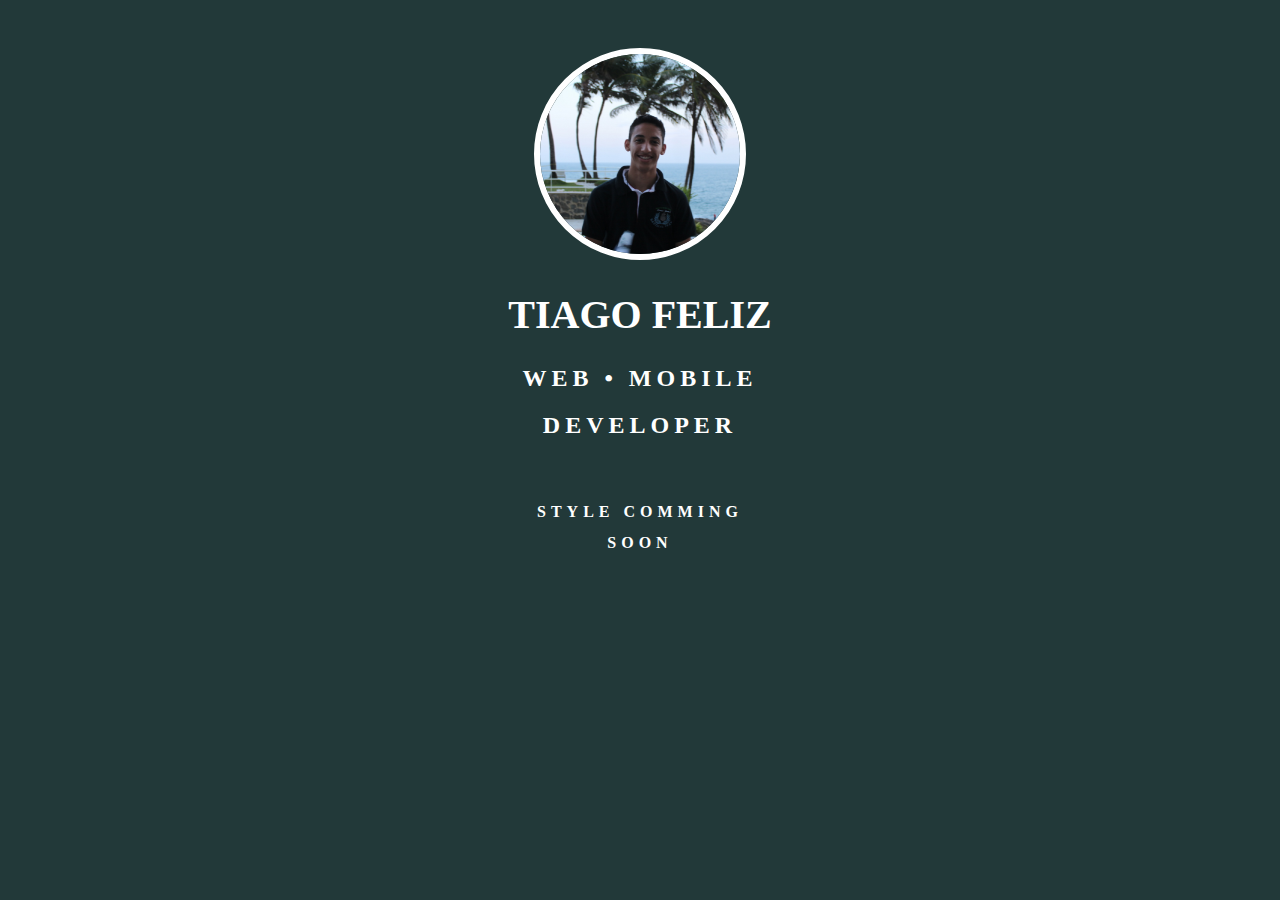
==== resume/index.html @ dcb4b453 "resume" ====
<!DOCTYPE html>
<html>
	<head>
		<title>Tiago Feliz</title>
	</head>
	<header>
		<link rel="stylesheet" href="assets/css/index.css" type="text/css">
	</header>
	<body>
		<div id="main_container">
			<img src="assets/img/me.png" />
			<div id="text_content">
				<h1>tiago feliz</h1>
				<h2>web • mobile</h2>
				<h2>developer</h2>
			</div>
			<div id="style_comming_soon">
				<h2>style comming</h2>
				<h2>soon</h2>
			</div>
		</div>
	</body>
</html>
---- resume/assets/css/index.css ----
html, body{
	margin: 0;
	padding: 0;
}

#main_container{
	background: rgba(34, 57, 57, 1);
	position: absolute;
	height: 100%;
	width: 100%;
	text-align: center;
}

#main_container img{
	width: 200px;
	min-width: 200px;
	border: 6px solid #fff;
	border-radius: 50%;
	margin-top: 3em;
}

#text_content h1 {
	text-transform: uppercase;
	color: #fff;
	font-size: 2.5em;
}

#text_content h2 {
	color: #fff;
	letter-spacing: 5px;
    text-transform: uppercase;
}

#style_comming_soon{
	margin-top: 4em;
}

#style_comming_soon h2 {
	font-size: 1.0em;
	color: #fff;
	letter-spacing: 5px;
    text-transform: uppercase;	
}
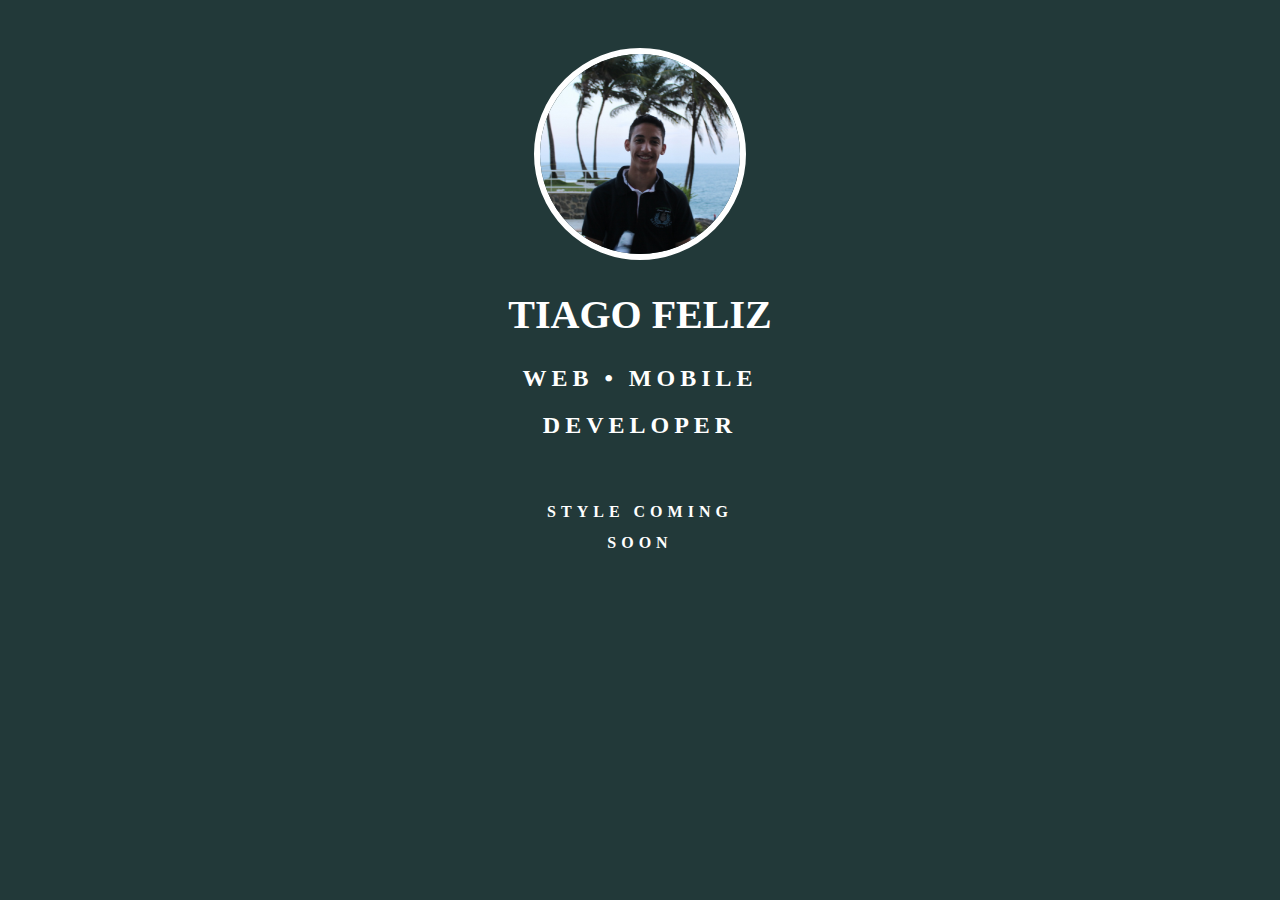
==== commit 2ac1922e: "resume" ====
--- a/resume/index.html
+++ b/resume/index.html
@@ -15,7 +15,7 @@
 				<h2>developer</h2>
 			</div>
 			<div id="style_comming_soon">
-				<h2>style comming</h2>
+				<h2>style coming</h2>
 				<h2>soon</h2>
 			</div>
 		</div>
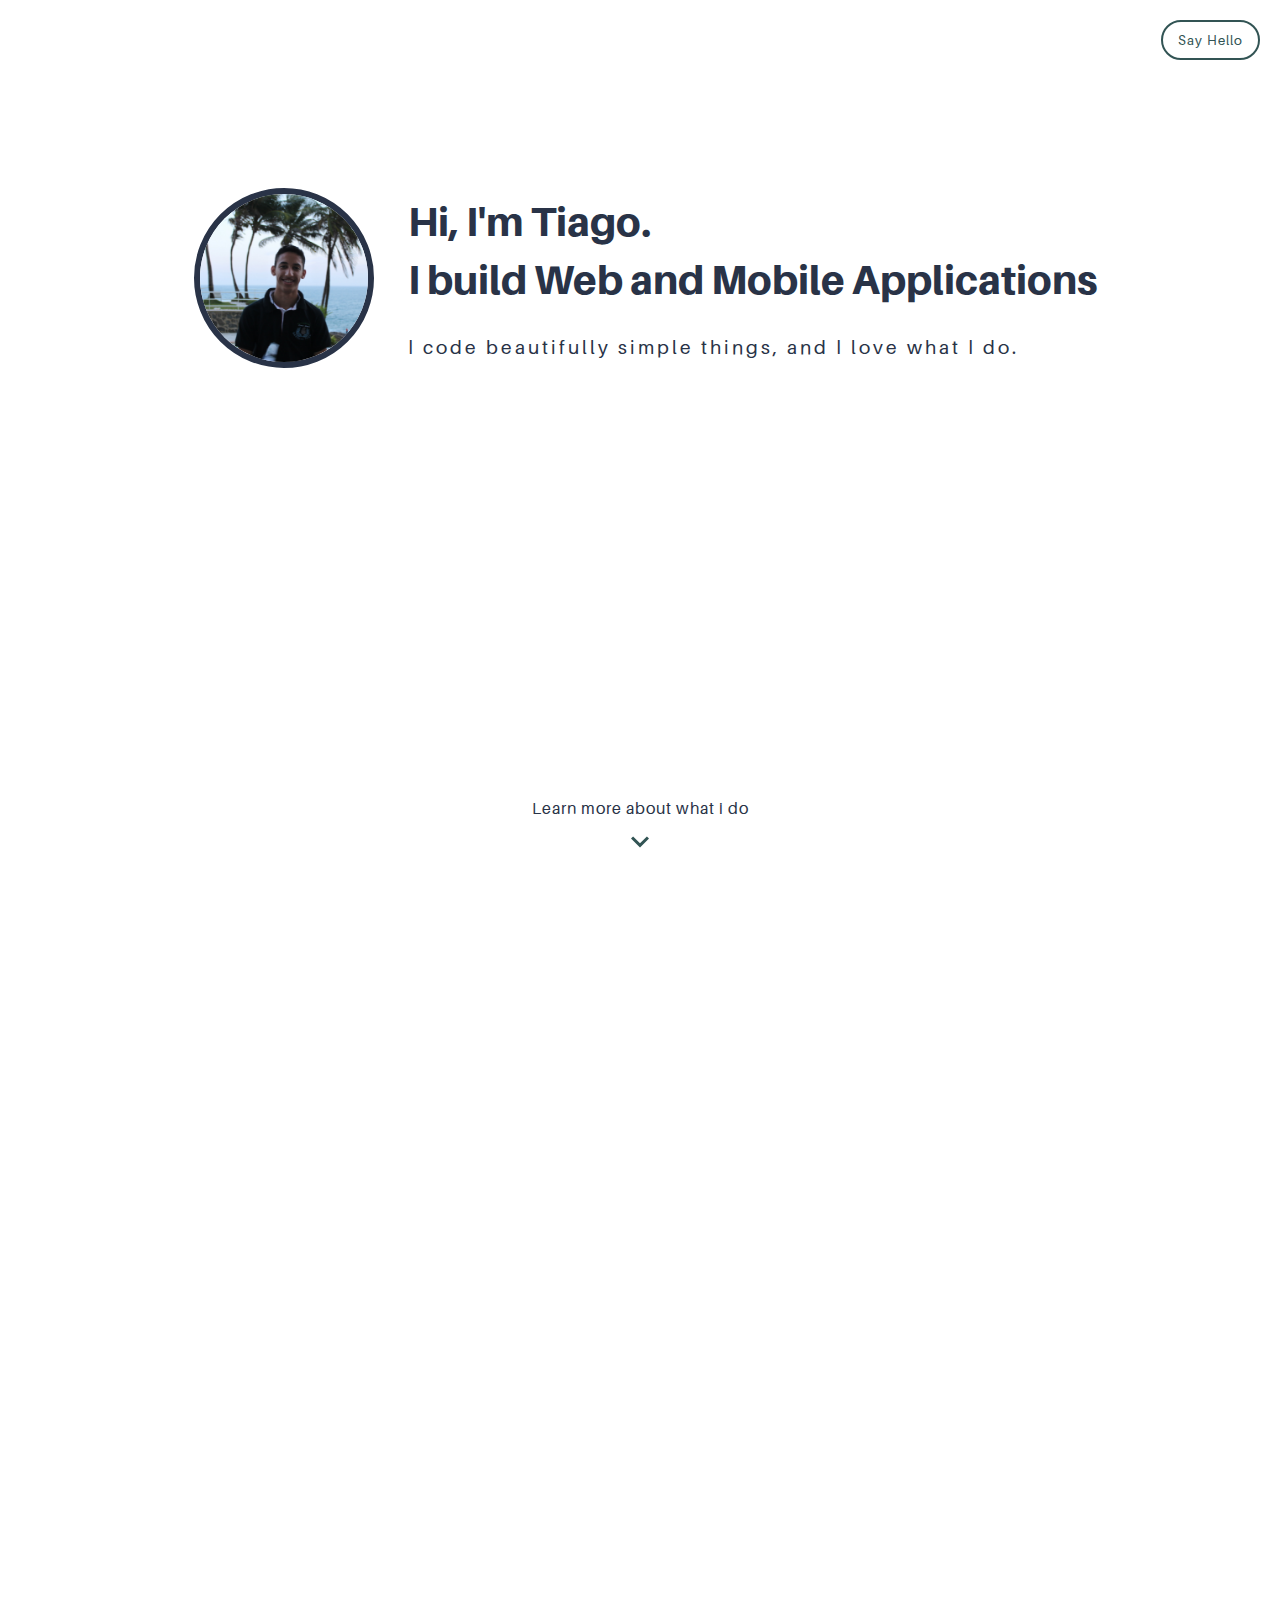
==== commit 333e79cf: "style" ====
--- a/resume/index.html
+++ b/resume/index.html
@@ -2,21 +2,83 @@
 <html>
 	<head>
 		<title>Tiago Feliz</title>
+		<meta name="viewport" content="width=device-width, initial-scale=1.0">
 	</head>
 	<header>
 		<link rel="stylesheet" href="assets/css/index.css" type="text/css">
+		<link rel="stylesheet" href="assets/css/index-responsive.css" type="text/css">
+		<link rel="stylesheet" href="assets/css/index-responsive-landscape.css" type="text/css">
 	</header>
 	<body>
-		<div id="main_container">
-			<img src="assets/img/me.png" />
-			<div id="text_content">
-				<h1>tiago feliz</h1>
-				<h2>web • mobile</h2>
-				<h2>developer</h2>
+		<div id="main">
+			<div id="header">
+				<div class="header-component" id="some_logo">
+					<button>Say Hello</button>
+				</div>
+				<div class="header-component" id="say_hello">
+					<button>Say Hello</button>
+				</div>
 			</div>
-			<div id="style_comming_soon">
-				<h2>style coming</h2>
-				<h2>soon</h2>
+			<div id="main_container">
+				<div id="content">
+					<div class="section" id="img_content">
+						<img src="assets/img/me.png" />
+					</div>
+					<div class="section" id="text_content">
+						<div id="hey">
+							<p>Hi, I'm Tiago.</p>
+							<p>I build Web and Mobile Applications</p>
+						</div>
+						<div id="under">
+							<span>I code beautifully simple things, and I love what I do.</span>
+						</div>
+					</div>
+				</div>
+				<div id="footer">
+					<span>Learn more about what i do</span>
+					<span><img src="assets/img/svg/arrow-down.svg"/></span>
+				</div>
+			</div>
+		</div>
+		<div id="about">
+			<div id="real_content">
+				<div id="title">
+					<span>Nice to meet you.</span>
+				</div>
+				<div id="content">
+					<h2>I am a professional developer who is incredibly goal-oriented and determined. I believe that every professional objective or not can be achieved as long as you have the determination, commitment and desire to learn. This is my professional goal: promote my career with high-quality applications with a position that will allow me to expand my horizons and reach my full potential.</h2>
+				</div>
+			</div>
+		</div>
+		<div id="skews">
+			<div id="jornal">
+				<div class="column">
+					<img src="assets/img/svg/mobile-development.svg" />
+					<h2 class="title">Mobile</h2>
+					<p class="text">Always looking to bring something special to IOS and Android projects, native or cross-platforms.<p>
+					<h3 class="subtitle">Languages I speak:</h3>
+					<p class="text">Android, Kotlin, JavaScript</p>
+					<h3 class="subtitle">Dev Tools:</h3>
+					<p class="text">React-Native</p>
+				</div>
+				<div class="column">
+					<img src="assets/img/svg/web-development.svg" />
+					<h2 class="title">Web</h2>
+					<p class="text">I tend to code things using the best practice and technologies, and enjoy bringing ideas to life in the browser.<p>
+					<h3 class="subtitle">Languages I speak:</h3>
+					<p class="text">HTML, CSS, JavaScript, PHP</p>
+					<h3 class="subtitle">Dev Tools:</h3>
+					<p class="text">CodeIgniter, JQuery, React.js</p>
+				</div>
+				<div class="column">
+					<img src="assets/img/svg/training.svg" />
+					<h2 class="title">Learning</h2>
+					<p class="text">The experience builds the professional. Experienced professionals are in constant process of learning.<p>
+					<h3 class="subtitle">News soon:</h3>
+					<p class="text">Python</p>
+					<h3 class="subtitle">Dev Tools:</h3>
+					<p class="text">Flask, WebPack, Redux Redis</p>
+				</div>
 			</div>
 		</div>
 	</body>
--- a/resume/assets/css/index.css
+++ b/resume/assets/css/index.css
@@ -1,44 +1,262 @@
+@font-face {
+     font-family: aileronheavy;
+     src: url('../fonts/Aileron-Heavy.otf');
+}
+
+@font-face {
+     font-family: aileronregular;
+     src: url('../fonts/Aileron-Regular.otf');
+}
+
+* {
+  	box-sizing: border-box;
+}
 
 html, body{
 	margin: 0;
 	padding: 0;
+	width: 100%;
+    height:100%;
+    text-rendering: optimizeLegibility;
+    text-size-adjust: 100%;
+    overflow-x: hidden;
+}
+
+/* width */
+::-webkit-scrollbar {
+  width: 5px;
+}
+
+/* Track */
+::-webkit-scrollbar-track {
+  background: #f1f1f1; 
+}
+
+/* Handle */
+::-webkit-scrollbar-thumb {
+  background: #888; 
+}
+
+/* Handle on hover */
+::-webkit-scrollbar-thumb:hover {
+  background: #555; 
+}
+
+	/*MAIN*/
+
+#main{
+	width: 100%;
+    height:100%;
+}
+
+#header{
+    height: 12%;
+    display: flex;
+    justify-content: space-between;
+}
+
+#header .header-component{
+	display: inline-block;
+    margin: 20px;
+    text-align: center;
+    width: 100px;
+}
+
+#header #some_logo{
+    text-align: left;
+    visibility: hidden;
+}
+
+#header #say_hello{
+    text-align: right;
+}
+
+#header button{
+    background: transparent;
+    outline: none;
+    border: 2px solid rgba(50, 84, 84, 1);
+    padding: 10px 15px;
+    border-radius: 35px;
+    color: rgba(50, 84, 84, 1);
+    font-family: aileronregular;
+    letter-spacing: 1px;
+    cursor: pointer;
+    transition: .2s;
+}
+
+#header button:hover{
+	background: rgba(50, 84, 84, 1);
+	color: #fff;
 }
 
 #main_container{
-	background: rgba(34, 57, 57, 1);
-	position: absolute;
-	height: 100%;
-	width: 100%;
-	text-align: center;
-}
-
-#main_container img{
-	width: 200px;
-	min-width: 200px;
-	border: 6px solid #fff;
+	color: rgba(41, 51, 71, 1);
+	background: rgba(255,255,255, 1);
+	text-align: center;
+	vertical-align: middle;
+	height: 78%
+}
+
+#main_container #content{
+	margin-top: 60px;
+	height: 50%;
+}
+
+#main_container #footer{
+	text-align: center;
+    width: 100%;
+    font-family: aileronregular;
+    letter-spacing: 1px;
+    height: 50%;
+    display: flex;
+    flex-direction: column;
+    justify-content: flex-end;
+}
+
+#main_container #footer span{
+	display: block;
+}
+
+#main_container #footer span img{
+	width: 3em;
+	transition: .2s;
+	padding: 15px;
+	cursor: pointer;
+}
+
+#main_container #footer span img:hover{
+	transform: translateY(20px);
+}
+
+#main_container .section{
+	display: inline-block;	
+}
+
+#main_container #img_content img{
+	width: 180px;
+	min-width: 180px;
+	margin: 20px;
+	border: 6px solid rgba(41, 51, 71, 1);
 	border-radius: 50%;
-	margin-top: 3em;
-}
-
-#text_content h1 {
-	text-transform: uppercase;
-	color: #fff;
+}
+
+#text_content{
+	vertical-align: 34px;
+}
+
+#text_content #hey{
+	margin-bottom: 2em;
+}
+
+#text_content #hey p {
+	text-align: left;
+	font-family: aileronheavy;
 	font-size: 2.5em;
-}
-
-#text_content h2 {
-	color: #fff;
-	letter-spacing: 5px;
-    text-transform: uppercase;
-}
-
-#style_comming_soon{
-	margin-top: 4em;
-}
-
-#style_comming_soon h2 {
-	font-size: 1.0em;
-	color: #fff;
-	letter-spacing: 5px;
-    text-transform: uppercase;	
+	margin: 10px;
+}
+
+#text_content #under{
+
+}
+
+#text_content #under span {
+	font-family: aileronregular;
+	letter-spacing: 3px;
+    display: block;
+    font-size: 1.2em;
+    text-align: left;
+    margin: 10px;
+}
+
+#text_content span:first-child {
+	padding-bottom: .4em;	
+}
+
+	/*ABOUT*/
+
+#about{
+	width: 100%;
+    height:100%;
+    background: rgba(50, 84, 84, 1);
+    color: rgba(255, 255, 255, .8)
+}
+
+#about #real_content{
+	margin: 0 15em 0 15em;
+	padding-block-start: 5em;
+}
+
+#about #title{
+	text-align: center;
+	font-family: aileronheavy;
+	font-size: 2.2em;
+	letter-spacing: 2px;
+}
+
+#about #content{
+	font-family: aileronregular;
+	font-size: 0.8em;
+	text-align: center;
+	letter-spacing: 2px;
+    line-height: 1.5;
+}
+
+#about #content h2{	
+	font-weight: 100;
+}
+
+	/*SKEWS*/
+
+#skews{
+	width: 100%;
+    height:50%;
+}
+
+#skews #jornal{
+	padding: 30px 20px;  
+	width: 85%;
+    height: 200%;
+    background: #fff;
+    position: relative;
+    top: -80%;
+    left: 7.5%;
+    border-radius: 10px;
+    box-shadow: 0 5px 5px 0 rgba(233,240,243,0.5), 0 0 0 1px #E6ECF8;
+    border-bottom: 0px solid #E6ECF8;
+    height: fit-content;
+}
+
+#skews #jornal .column{
+	display: inline-block; 
+    width: 30%;
+    text-align: center;
+    margin: 0 1em 0 1em;
+    height: 100%;
+}
+
+#jornal .column img{
+	width: 4em;
+}
+
+#jornal .column .title{
+	font-family: aileronheavy;
+	color: rgba(41, 51, 71, 1);
+	letter-spacing: 2px;
+	font-size: 1.8em;
+}
+
+#jornal .column .subtitle{
+	font-family: aileronregular;
+	color: rgba(50, 84, 84, 1);
+	letter-spacing: 1px;
+	font-size: 1.1em;
+	line-height: 1.5;
+}
+
+#jornal .column .text{
+	font-family: aileronregular;
+	color: #444;
+	letter-spacing: 1px;
+	line-height: 1.5;
+	font-size: 1em;
 }--- a/resume/assets/css/index-responsive.css
+++ b/resume/assets/css/index-responsive.css
@@ -0,0 +1,728 @@
+@media screen and (min-width: 10px) { /*Generico*/
+	@media screen and (max-width: 1000px) { 
+		#header{
+	    	height: 4%;
+		}	
+
+		#main_container #footer span:first-child{
+			display: none;
+		}
+
+		#main_container #img_content img{
+			width: 10em;
+			min-width: 10em;
+		}
+
+		#text_content #hey{
+		    display: flex;
+		    flex-direction: column;
+		}
+
+		#text_content #hey p {
+			text-align: center;
+		    font-size: 1.5em;
+			margin: 5px;
+		}
+
+		#text_content #under span {
+		    font-size: 1em;
+		    text-align: center;
+		}
+
+			/*ABOUT*/
+
+		#about #title {
+			font-size: 2em;
+	    	padding-bottom: 10px;
+	    }
+
+	    #about #content {
+		    font-size: 0.6em;
+		}
+
+		#about #real_content {
+			margin: 0 1em 0 1em;
+			padding-block-start: 2em;
+		}
+
+			/*SKEWS*/
+
+		#skews #jornal {
+			top: -70%;
+			height: unset;
+		}
+
+		#skews #jornal .column {
+		    display: block;
+		    margin: unset;
+		    height: unset;
+		    width: unset;
+		}
+	}
+}
+
+@media screen and (min-width: 300px) { /*Galaxy s5*/
+	@media screen and (max-width: 360px) {
+		@media screen and (min-height: 600px) {
+			@media screen and (max-height: 660px) {
+				#header{
+			    	height: 4%;
+				}	
+
+				#main_container #footer span:first-child{
+					display: none;
+				}
+
+				#main_container #img_content img{
+					width: 10em;
+					min-width: 10em;
+				}
+
+				#text_content #hey{
+				    display: flex;
+				    flex-direction: column;
+				}
+
+				#text_content #hey p {
+					text-align: center;
+				    font-size: 1.5em;
+					margin: 5px;
+				}
+
+				#text_content #under span {
+				    font-size: 1em;
+				    text-align: center;
+				}
+
+					/*ABOUT*/
+
+				#about #title {
+					font-size: 2em;
+			    	padding-bottom: 10px;
+			    }
+
+			    #about #content {
+				    font-size: 0.6em;
+				}
+
+				#about #real_content {
+					margin: 0 1em 0 1em;
+					padding-block-start: 2em;
+				}
+
+					/*SKEWS*/
+
+				#skews #jornal {
+					top: -70%;
+					height: unset;
+				}
+
+				#skews #jornal .column {
+				    display: block;
+				    margin: unset;
+				    height: unset;
+				    width: unset;
+				}
+			}
+		}
+	}
+}
+
+@media screen and (min-width: 400px) { /*Pixel 2*/ /*iPhone 6/7/8 Plus*/
+	@media screen and (max-width: 460px) {
+		@media screen and (min-height: 700px) {
+			@media screen and (max-height: 760px) {
+				#header{
+			    	height: 4%;
+				}	
+
+				#main_container #content{
+					margin-top: 120px;
+				}
+
+				#main_container #footer span:first-child{
+					display: none;
+				}
+
+				#main_container #img_content img{
+					width: 200px;
+					min-width: 200px;
+				}
+
+				#text_content #hey{
+				    display: flex;
+				    flex-direction: column;
+				}
+
+				#text_content #hey p {
+					text-align: center;
+				    font-size: 1.5em;
+					margin: 5px;
+				}
+
+				#text_content #under span {
+				    font-size: 1em;
+				    text-align: center;
+				}
+
+					/*ABOUT*/
+
+				#about #title {
+					font-size: 2em;
+			    	padding-bottom: 10px;
+			    }
+
+			    #about #content {
+				    font-size: 0.7em;
+				}
+
+				#about #real_content {
+					margin: 0 1em 0 1em;
+					padding-block-start: 4em;
+				}
+
+					/*SKEWS*/
+
+				#skews #jornal {
+					top: -70%;
+					height: unset;
+				}
+
+				#skews #jornal .column {
+				    display: block;
+				    margin: unset;
+				    height: unset;
+				    width: unset;
+				}
+			}
+		}
+	}
+}
+
+@media screen and (min-width: 400px) { /*Pixel 2 XL*/
+	@media screen and (max-width: 460px) {
+		@media screen and (min-height: 800px) {
+			@media screen and (max-height: 860px) {
+				#header{
+			    	height: 4%;
+				}	
+
+				#main_container #content{
+					margin-top: 140px;
+				}
+
+				#main_container #footer span:first-child{
+					display: none;
+				}
+
+				#main_container #img_content img{
+					width: 220px;
+					min-width: 220px;
+				}
+
+				#text_content #hey{
+				    display: flex;
+				    flex-direction: column;
+				}
+
+				#text_content #hey p {
+					text-align: center;
+				    font-size: 1.5em;
+					margin: 5px;
+				}
+
+				#text_content #under span {
+				    font-size: 1em;
+				    text-align: center;
+				}
+
+					/*ABOUT*/
+
+				#about #title {
+					font-size: 2em;
+			    	padding-bottom: 10px;
+			    }
+
+			    #about #content {
+				    font-size: 0.8em;
+				}
+
+				#about #real_content {
+					margin: 0 1em 0 1em;
+					padding-block-start: 4em;
+				}
+
+					/*SKEWS*/
+
+				#skews #jornal {
+					top: -70%;
+					height: unset;
+				}
+
+				#skews #jornal .column {
+				    display: block;
+				    margin: unset;
+				    height: unset;
+				    width: unset;
+				}
+
+				#jornal .column .title{
+					font-size: 2em;
+				}
+
+				#jornal .column .subtitle{
+					font-size: 1.3em;
+				}
+
+				#jornal .column .text{
+					font-size: 1.2em;
+				}
+			}
+		}
+	}	
+}
+
+@media screen and (min-width: 300px) { /*iPhone 5/SE*/
+	@media screen and (max-width: 360px) {
+		@media screen and (min-height: 500px) {
+			@media screen and (max-height: 570px) {
+				#header{
+			    	height: 4%;
+			    }
+
+				#main_container #footer span:first-child{
+					display: none;
+				}
+
+				#main_container #img_content img{
+					width: 160px;
+					min-width: 160px;
+				}
+
+				#text_content #hey{
+				    display: flex;
+				    flex-direction: column;
+				}
+
+				#text_content #hey p {
+					text-align: center;
+				    font-size: 1.2em;
+					margin: 5px;
+				}
+
+				#text_content #under span {
+				    font-size: 0.8em;
+				    text-align: center;
+				}
+
+					/*ABOUT*/
+
+				#about #title {
+					font-size: 1.6em;
+			    	padding-bottom: 10px;
+			    }
+
+			    #about #content {
+				    font-size: 0.6em;
+				}
+
+				#about #real_content {
+					margin: 0 1em 0 1em;
+					padding-block-start: 2em;
+				}
+
+					/*SKEWS*/
+
+				#skews #jornal {
+					top: -70%;
+					height: unset;
+				}
+
+				#skews #jornal .column {
+					padding: 70px 25px;  
+				    display: block;
+				    margin: unset;
+				    height: unset;
+				    width: unset;
+				}
+
+				#jornal .column .title{
+					font-size: 1.8em;
+				}
+
+				#jornal .column .subtitle{
+					font-size: 1.3em;
+				}
+
+				#jornal .column .text{
+					font-size: 1em;
+				}
+	    	}
+		}	
+	}
+}
+
+@media screen and (min-width: 360px) { /*iPhone 6/7/8*/
+	@media screen and (max-width: 400px) {
+		@media screen and (min-height: 660px) {
+			@media screen and (max-height: 700px) {
+				#header{
+			    	height: 4%;
+				}	
+
+				#main_container #footer span:first-child{
+					display: none;
+				}
+
+				#main_container #img_content img{
+					width: 10em;
+					min-width: 10em;
+				}
+
+				#text_content #hey{
+				    display: flex;
+				    flex-direction: column;
+				}
+
+				#text_content #hey p {
+					text-align: center;
+				    font-size: 1.5em;
+					margin: 5px;
+				}
+
+				#text_content #under span {
+				    font-size: 1em;
+				    text-align: center;
+				}
+
+					/*ABOUT*/
+
+				#about #title {
+					font-size: 2em;
+			    	padding-bottom: 10px;
+			    }
+
+			    #about #content {
+				    font-size: 0.6em;
+				}
+
+				#about #real_content {
+					margin: 0 1em 0 1em;
+					padding-block-start: 4em;
+				}
+
+					/*SKEWS*/
+
+				#skews #jornal {
+					top: -70%;
+					height: unset;
+				}
+
+				#skews #jornal .column {
+				    display: block;
+				    margin: unset;
+				    height: unset;
+				    width: unset;
+				}
+	    	}
+		}	
+	}
+}
+
+@media screen and (min-width: 360px) { /*iPhone X*/
+	@media screen and (max-width: 400px) {
+		@media screen and (min-height: 800px) {
+			@media screen and (max-height: 860px) {
+				#header{
+			    	height: 4%;
+				}
+
+				#main_container #content{
+					margin-top: 140px;
+				}	
+
+				#main_container #footer span:first-child{
+					display: none;
+				}
+
+				#main_container #img_content img{
+					width: 200px;
+					min-width: 200px;
+				}
+
+				#text_content #hey{
+				    display: flex;
+				    flex-direction: column;
+				}
+
+				#text_content #hey p {
+					text-align: center;
+				    font-size: 1.5em;
+					margin: 5px;
+				}
+
+				#text_content #under span {
+				    font-size: 1em;
+				    text-align: center;
+				}
+
+					/*ABOUT*/
+
+				#about #title {
+					font-size: 2em;
+			    	padding-bottom: 10px;
+			    }
+
+			    #about #content {
+				    font-size: 0.8em;
+				}
+
+				#about #real_content {
+					margin: 0 1em 0 1em;
+					padding-block-start: 3em;
+				}
+
+					/*SKEWS*/
+
+				#skews #jornal {
+					top: -70%;
+					height: unset;
+				}
+
+				#skews #jornal .column {
+				    display: block;
+				    margin: unset;
+				    height: unset;
+				    width: unset;
+				}
+
+				#jornal .column .title{
+					font-size: 1.8em;
+				}
+
+				#jornal .column .subtitle{
+					font-size: 1.3em;
+				}
+
+				#jornal .column .text{
+					font-size: 1.1em;
+				}
+			}
+		}
+	}
+}
+
+@media screen and (min-width: 760px) { /*iPad*/
+	@media screen and (max-width: 800px) {
+		@media screen and (min-height: 1000px) {
+			@media screen and (max-height: 1060px) {
+				#header{
+			    	height: 4%;
+				}
+
+				#main_container #footer span:first-child{
+					display: none;
+				}
+
+				#main_container #content .section{
+					display: block;
+				}
+
+				#main_container #content{
+					margin-top: 140px;
+				}	
+
+				#main_container #img_content img{
+					width: 300px;
+					min-width: 300px;
+				}
+
+				#text_content #hey{
+				    display: flex;
+				    flex-direction: column;
+				}
+
+				#text_content #hey p {
+					text-align: center;
+				    font-size: 2em;
+					margin: 5px;
+				}
+
+				#text_content #under span {
+				    font-size: 1.4em;
+				    text-align: center;
+				}
+
+					/*ABOUT*/
+
+				#about #title {
+					font-size: 2.3em;
+			    	padding-bottom: 10px;
+			    }
+
+			    #about #content {
+				    font-size: 1em;
+				    margin: 0 4em 0 4em;
+				}
+
+				#about #real_content {
+					margin: 0 1em 0 1em;
+					padding-block-start: 5em;
+				}
+
+					/*SKEWS*/
+
+				#skews #jornal {
+					top: -70%;
+					height: unset;
+				}
+
+				#jornal .column img{
+					width: 6em;
+				}
+
+				#skews #jornal .column {
+				    display: block;
+				    margin: unset;
+				    height: unset;
+				    width: unset;
+				}
+
+				#jornal .column .title{
+					font-size: 2.5em;
+				}
+
+				#jornal .column .subtitle{
+					font-size: 1.8em;
+				}
+
+				#jornal .column .text{
+					font-size: 1.5em;
+				}
+			}
+		}
+	}
+}
+
+@media screen and (min-width: 1000px) { /*iPad Pro*/
+	@media screen and (max-width: 1060px) {
+		@media screen and (min-height: 1300px) {
+			@media screen and (max-height: 1380px) {
+				#header{
+			    	height: 8%;
+				}
+
+				#header .header-component{
+				    margin: 20px;
+				    width: 220px;
+				}
+
+				#header button{
+				    background: transparent;
+				    outline: none;
+				    border: 2px solid rgba(50, 84, 84, 1);
+				    padding: 20px 45px;
+				    font-size: 1.5em;
+				}
+
+				#main_container #footer span:first-child{
+					display: none;
+				}
+
+				#main_container #content .section{
+					display: block;
+				}
+
+				#main_container #content{
+					margin-top: 180px;
+				}	
+
+				#main_container #img_content img{
+					width: 400px;
+					min-width: 400px;
+				}
+
+				#text_content #hey{
+				    display: flex;
+				    flex-direction: column;
+				}
+
+				#text_content #hey p {
+					text-align: center;
+				    font-size: 2.5em;
+					margin: 5px;
+				}
+
+				#text_content #under span {
+				    font-size: 1.8em;
+				    text-align: center;
+				}
+
+					/*ABOUT*/
+
+				#about #title {
+					font-size: 3em;
+			    	padding-bottom: 10px;
+			    }
+
+			    #about #content {
+				    font-size: 1.5em;
+				    margin: 0 4em 0 4em;
+				}
+
+				#about #real_content {
+					margin: 0 1em 0 1em;
+					padding-block-start: 5em;
+				}
+
+					/*SKEWS*/
+
+				#skews #jornal {
+					top: -70%;
+					height: unset;
+				}
+
+				#jornal .column img{
+					width: 6em;
+				}
+
+				#skews #jornal .column {
+				    display: block;
+				    margin: unset;
+				    height: unset;
+				    width: unset;
+				}
+
+				#jornal .column .title{
+					font-size: 3em;
+				}
+
+				#jornal .column .subtitle{
+					font-size: 2.2em;
+				}
+
+				#jornal .column .text{
+					font-size: 2em;
+				}
+			}
+		}
+	}
+}
+
+	/*FIX*/
+@media screen and (min-width: 1060px) {
+	@media screen and (min-height: 660px) {
+		#header{
+	    	background: unset;
+		}
+
+		#main_container #content{
+			margin-top: 60px;
+		}
+
+		#main_container #img_content img{
+			width: 180px;
+			min-width: 180px;
+		}
+	}
+}--- a/resume/assets/css/index-responsive-landscape.css
+++ b/resume/assets/css/index-responsive-landscape.css
@@ -0,0 +1,495 @@
+@media screen and (min-height: 10px) { /*Generico*/
+	@media screen and (max-height: 400px) { 
+		#main_container #content{
+			text-align: center;
+		}
+
+		#main_container #img_content img {
+		    width: 120px;
+		    min-width: 120px;
+		    border: 3px solid rgba(41, 51, 71, 1);
+		}
+
+		#text_content{
+			width: 400px;
+		}
+
+		#text_content #hey{
+			margin-bottom: unset;
+		}
+
+		#text_content #hey p {
+		    font-size: 1.2em;
+		    text-align: left;
+		}
+
+		#text_content #under span {
+		    font-size: 0.8em;
+		    text-align: left;
+		}
+
+		#main_container #footer{
+			height: 40%;
+		}
+
+		#main_container #footer span:first-child{
+			display: block;
+			font-size: 0.6em;
+		}
+
+		#main_container #footer span img{
+			width: 2.5em;
+		}
+
+			/*ABOUT*/
+
+		#about #real_content{
+			margin: 0 5em 0 5em;
+			padding-block-start: 2em;
+		}
+
+		#about #title{
+			font-size: 1.5em;
+		}
+
+		#about #content{
+			font-size: 0.5em;
+		}
+
+		#about #content h2{	
+			font-weight: 100;
+		}
+
+			/*SKEWS*/
+
+		#skews #jornal{
+			padding: 30px 20px;
+			display: flex;
+			justify-content: center;
+		}
+
+		#skews #jornal .column{
+			display: inline-block;				    
+		    width: 25%;
+		    text-align: center;
+		    margin: 0 1em 0 1em;
+		    height: 100%;
+		}
+
+		#jornal .column img{
+			width: 2.5em;
+		}
+
+		#jornal .column .title{
+			font-size: 1em;
+		}
+
+		#jornal .column .subtitle{
+			font-size: 0.8em;
+		}
+
+		#jornal .column .text{
+			font-size: 0.6em;
+		}
+	}
+}
+
+@media screen and (min-height: 300px) { /*Galaxy s5*/
+	@media screen and (max-height: 360px) {
+		@media screen and (min-width: 600px) {
+			@media screen and (max-width: 660px) {
+				#main_container #content{
+					text-align: center;
+				}
+
+				#main_container #img_content img {
+				    width: 120px;
+				    min-width: 120px;
+				    border: 3px solid rgba(41, 51, 71, 1);
+				}
+
+				#text_content{
+					width: 400px;
+				}
+
+				#text_content #hey{
+					margin-bottom: unset;
+				}
+
+				#text_content #hey p {
+				    font-size: 1.2em;
+				    text-align: left;
+				}
+
+				#text_content #under span {
+				    font-size: 0.8em;
+				    text-align: left;
+				}
+
+				#main_container #footer{
+					height: 40%;
+				}
+
+				#main_container #footer span:first-child{
+					display: block;
+					font-size: 0.6em;
+				}
+
+				#main_container #footer span img{
+					width: 2.5em;
+				}
+
+					/*ABOUT*/
+
+				#about #real_content{
+					margin: 0 5em 0 5em;
+					padding-block-start: 2em;
+				}
+
+				#about #title{
+					font-size: 1.5em;
+				}
+
+				#about #content{
+					font-size: 0.5em;
+				}
+
+				#about #content h2{	
+					font-weight: 100;
+				}
+
+					/*SKEWS*/
+
+				#skews #jornal{
+					padding: 30px 20px;
+					display: flex;
+    				justify-content: center;
+				}
+
+				#skews #jornal .column{
+					display: inline-block;				    
+				    width: 25%;
+				    text-align: center;
+				    margin: 0 1em 0 1em;
+				    height: 100%;
+				}
+
+				#jornal .column img{
+					width: 2.5em;
+				}
+
+				#jornal .column .title{
+					font-size: 1em;
+				}
+
+				#jornal .column .subtitle{
+					font-size: 0.8em;
+				}
+
+				#jornal .column .text{
+					font-size: 0.6em;
+				}
+			}
+		}
+	}
+}
+
+@media screen and (min-height: 400px) { /*Pixel 2*/
+	@media screen and (max-height: 460px) {
+		@media screen and (min-width: 700px) {
+			@media screen and (max-width: 760px) {
+				#main_container #content{
+					text-align: center;
+				}
+
+				#main_container #img_content img {
+				    width: 120px;
+				    min-width: 120px;
+				    border: 3px solid rgba(41, 51, 71, 1);
+				}
+
+				#text_content{
+					width: 400px;
+				}
+
+				#text_content #hey{
+					margin-bottom: unset;
+				}
+
+				#text_content #hey p {
+				    font-size: 1.2em;
+				    text-align: left;
+				}
+
+				#text_content #under span {
+				    font-size: 0.8em;
+				    text-align: left;
+				}
+
+				#main_container #footer{
+					height: 40%;
+				}
+
+				#main_container #footer span:first-child{
+					display: block;
+					font-size: 0.6em;
+				}
+
+				#main_container #footer span img{
+					width: 2.5em;
+				}
+
+					/*ABOUT*/
+
+				#about #real_content{
+					margin: 0 5em 0 5em;
+					padding-block-start: 2em;
+				}
+
+				#about #title{
+					font-size: 1.5em;
+				}
+
+				#about #content{
+					font-size: 0.5em;
+				}
+
+				#about #content h2{	
+					font-weight: 100;
+				}
+
+					/*SKEWS*/
+
+				#skews #jornal{
+					padding: 30px 20px;
+					display: flex;
+    				justify-content: center;
+				}
+
+				#skews #jornal .column{
+					display: inline-block;				    
+				    width: 25%;
+				    text-align: center;
+				    margin: 0 1em 0 1em;
+				    height: 100%;
+				}
+
+				#jornal .column img{
+					width: 2.5em;
+				}
+
+				#jornal .column .title{
+					font-size: 1em;
+				}
+
+				#jornal .column .subtitle{
+					font-size: 0.8em;
+				}
+
+				#jornal .column .text{
+					font-size: 0.6em;
+				}
+			}
+		}
+	}
+}
+
+@media screen and (min-height: 400px) { /*Pixel 2 XL*/
+	@media screen and (max-height: 460px) {
+		@media screen and (min-width: 800px) {
+			@media screen and (max-width: 860px) {
+				#main_container #content{
+					text-align: center;
+				}
+
+				#main_container #img_content img {
+				    width: 150px;
+				    min-width: 150px;
+				    border: 3px solid rgba(41, 51, 71, 1);
+				}
+
+				#text_content{
+					width: 400px;
+				}
+
+				#text_content #hey{
+					margin-bottom: unset;
+				}
+
+				#text_content #hey p {
+				    font-size: 1.4em;
+				    text-align: left;
+				}
+
+				#text_content #under span {
+				    font-size: 0.8em;
+				    text-align: left;
+				}
+
+				#main_container #footer{
+					height: 40%;
+				}
+
+				#main_container #footer span:first-child{
+					display: block;
+					font-size: 0.6em;
+				}
+
+				#main_container #footer span img{
+					width: 2.5em;
+				}
+
+					/*ABOUT*/
+
+				#about #real_content{
+					margin: 0 5em 0 5em;
+					padding-block-start: 2em;
+				}
+
+				#about #title{
+					font-size: 1.5em;
+				}
+
+				#about #content{
+					font-size: 0.6em;
+				}
+
+				#about #content h2{	
+					font-weight: 100;
+				}
+
+					/*SKEWS*/
+
+				#skews #jornal{
+					padding: 30px 20px;
+					display: flex;
+    				justify-content: center;
+				}
+
+				#skews #jornal .column{
+					display: inline-block;				    
+				    width: 25%;
+				    text-align: center;
+				    margin: 0 1em 0 1em;
+				    height: 100%;
+				}
+
+				#jornal .column img{
+					width: 2.5em;
+				}
+
+				#jornal .column .title{
+					font-size: 1em;
+				}
+
+				#jornal .column .subtitle{
+					font-size: 0.8em;
+				}
+
+				#jornal .column .text{
+					font-size: 0.6em;
+				}
+			}
+		}
+	}
+}
+
+@media screen and (min-height: 300px) { /*iPhone 5/SE*/
+	@media screen and (max-height: 360px) {
+		@media screen and (min-width: 500px) {
+			@media screen and (max-width: 580px) {
+				#main_container #content{
+					text-align: center;
+				}
+
+				#main_container #img_content img {
+				    width: 100px;
+				    min-width: 100px;
+				    border: 3px solid rgba(41, 51, 71, 1);
+				}
+
+				#text_content{
+					width: 300px;
+				}
+
+				#text_content #hey{
+					margin-bottom: unset;
+				}
+
+				#text_content #hey p {
+				    font-size: 0.8em;
+				    text-align: left;
+				}
+
+				#text_content #under span {
+				    font-size: 0.6em;
+				    text-align: left;
+				}
+
+				#main_container #footer{
+					height: 40%;
+				}
+
+				#main_container #footer span:first-child{
+					display: block;
+					font-size: 0.6em;
+				}
+
+				#main_container #footer span img{
+					width: 2.5em;
+				}
+
+					/*ABOUT*/
+
+				#about #real_content{
+					margin: 0 5em 0 5em;
+					padding-block-start: 2em;
+				}
+
+				#about #title{
+					font-size: 1.5em;
+				}
+
+				#about #content{
+					font-size: 0.4em;
+				}
+
+				#about #content h2{	
+					font-weight: 100;
+				}
+
+					/*SKEWS*/
+
+				#skews #jornal{
+					padding: 30px 20px;
+					display: flex;
+    				justify-content: center;
+				}
+
+				#skews #jornal .column{
+					display: inline-block;				    
+				    width: 25%;
+				    text-align: center;
+				    margin: 0 1em 0 1em;
+				    height: 100%;
+				}
+
+				#jornal .column img{
+					width: 2.5em;
+				}
+
+				#jornal .column .title{
+					font-size: 1em;
+				}
+
+				#jornal .column .subtitle{
+					font-size: 0.8em;
+				}
+
+				#jornal .column .text{
+					font-size: 0.6em;
+				}
+			}
+		}
+	}
+}